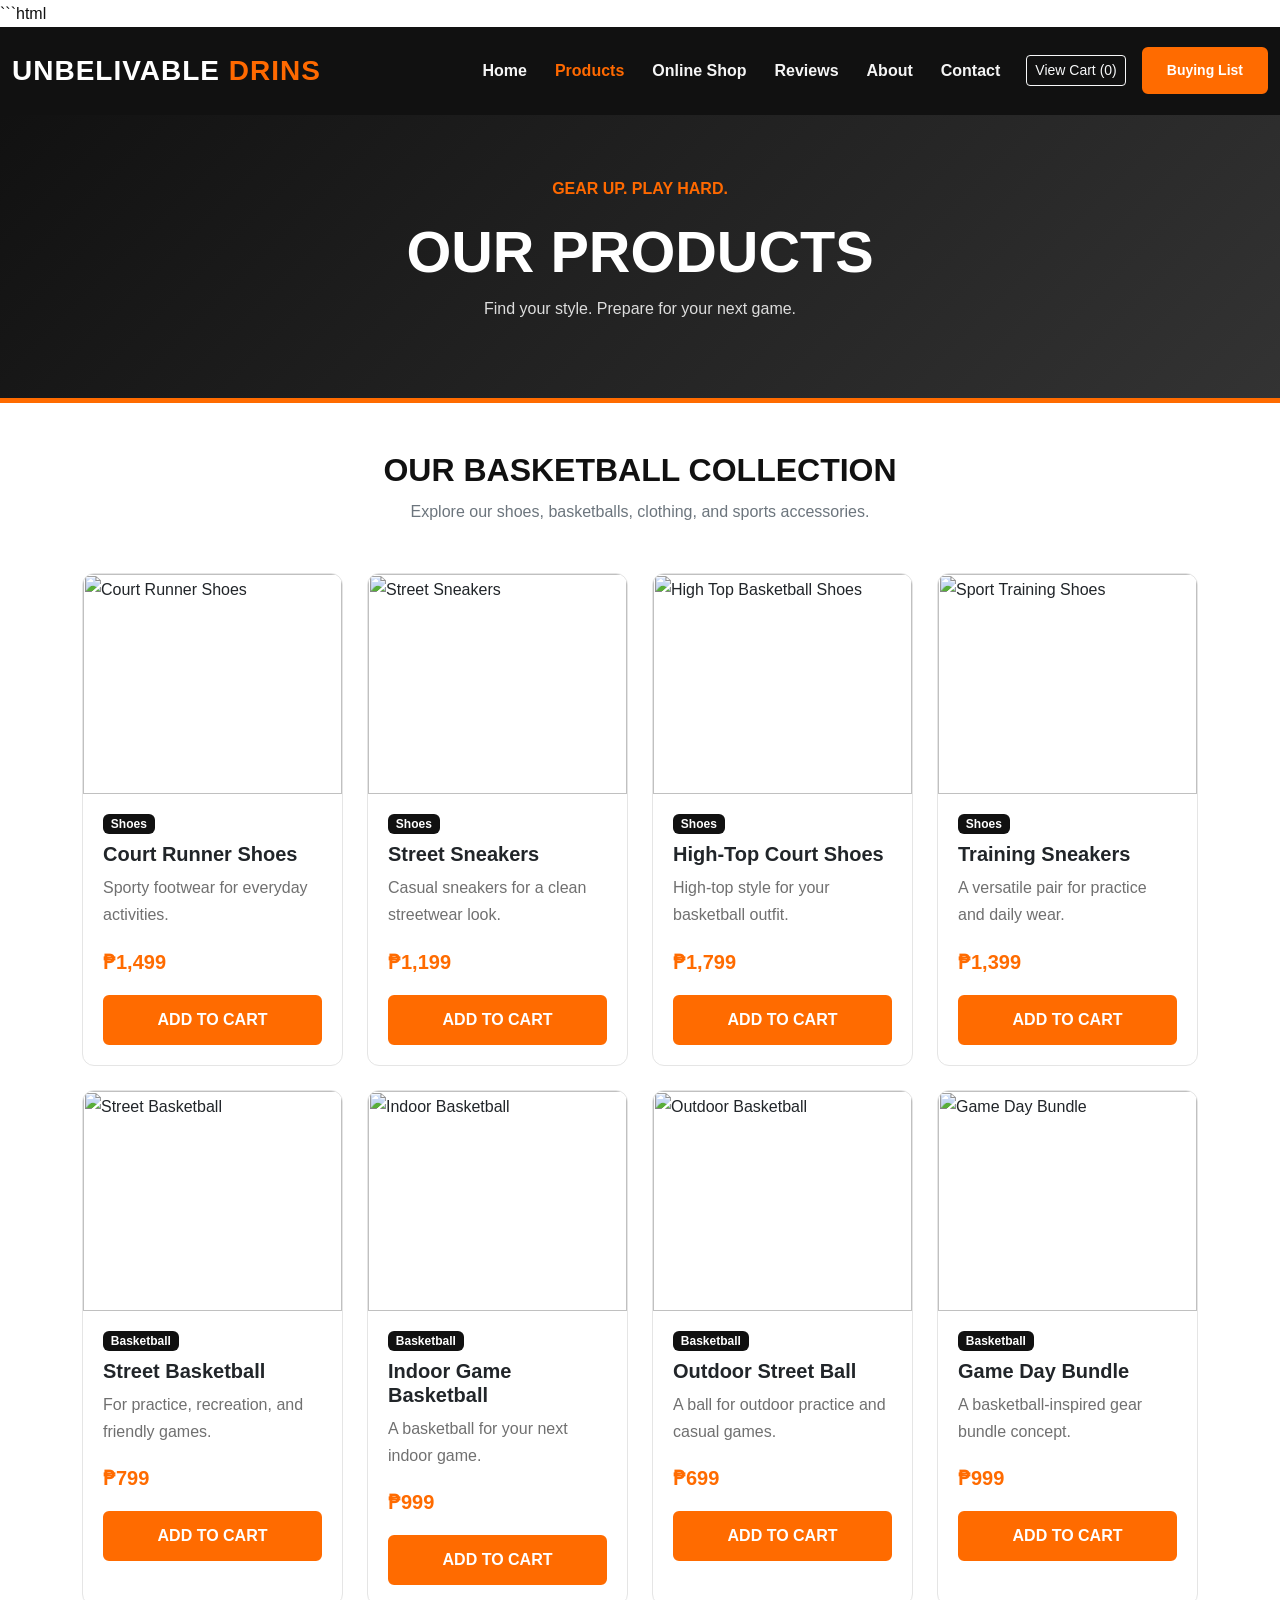
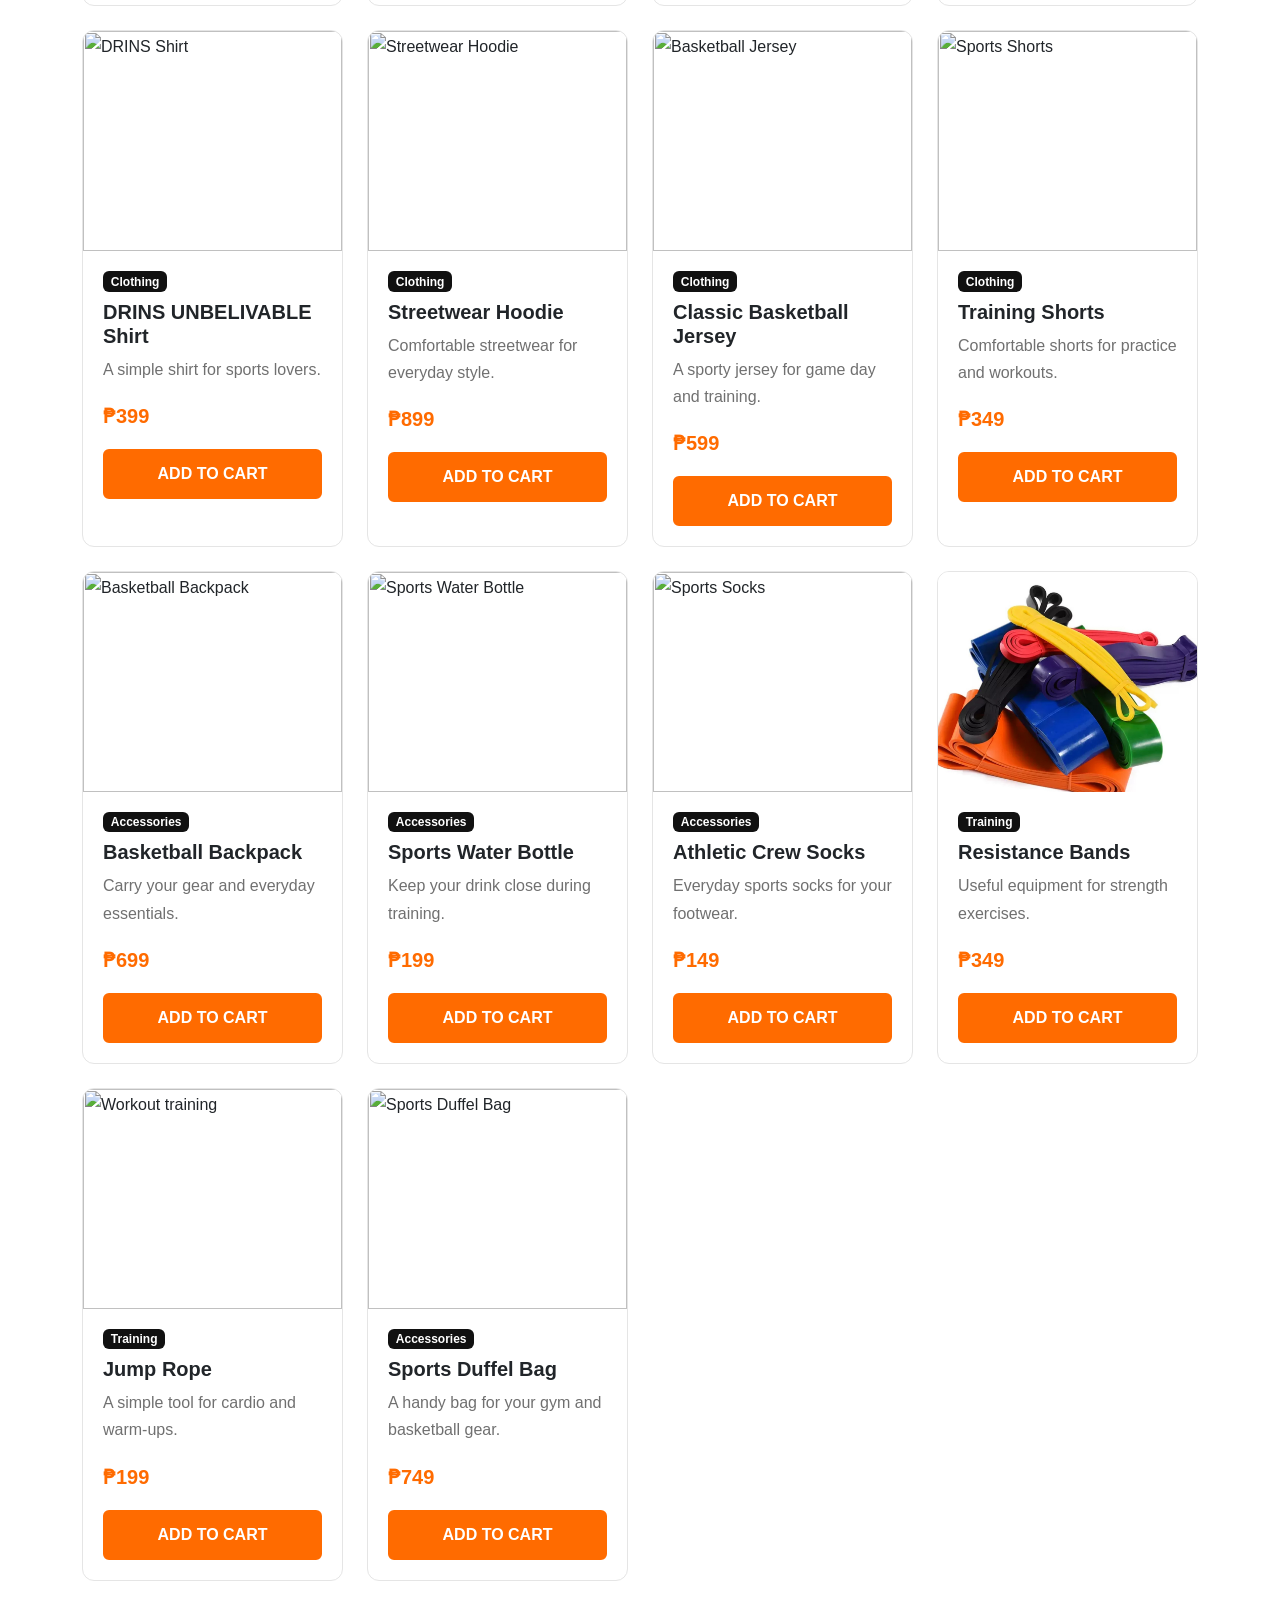
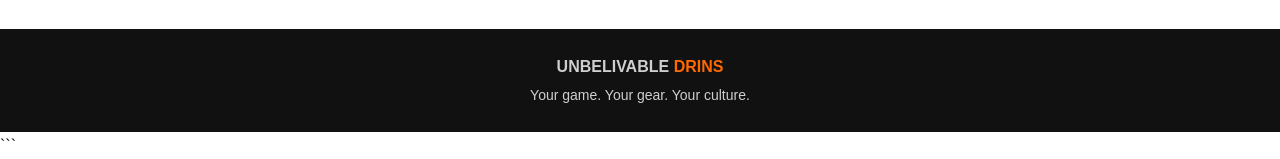
==== products.html @ 71305927 "Add files via upload" ====
```html
<!DOCTYPE html>
<html lang="en">
<head>
    <meta charset="UTF-8">
    <meta name="viewport" content="width=device-width, initial-scale=1.0">
    <title>Products | DRINS UNBELIVABLE</title>

    <link href="https://cdn.jsdelivr.net/npm/bootstrap@5.3.3/dist/css/bootstrap.min.css" rel="stylesheet">
    <link rel="stylesheet" href="style.css">
</head>
<body>

<!-- NAVIGATION -->
<nav class="navbar navbar-expand-lg navbar-dark bg-black sticky-top">
    <div class="container">
        <a class="navbar-brand fw-bold" href="index.html">
            UNBELIVABLE <span class="orange">DRINS</span>
        </a>

        <button class="navbar-toggler" type="button"
            data-bs-toggle="collapse" data-bs-target="#navbarMenu"
            aria-label="Toggle navigation">
            <span class="navbar-toggler-icon"></span>
        </button>

        <div class="collapse navbar-collapse" id="navbarMenu">
            <ul class="navbar-nav ms-auto align-items-lg-center">
                <li class="nav-item"><a class="nav-link" href="index.html">Home</a></li>
                <li class="nav-item"><a class="nav-link active" href="products.html">Products</a></li>
                <li class="nav-item"><a class="nav-link" href="shop.html">Online Shop</a></li>
                <li class="nav-item"><a class="nav-link" href="reviews.html">Reviews</a></li>
                <li class="nav-item"><a class="nav-link" href="about.html">About</a></li>
                <li class="nav-item"><a class="nav-link" href="contact.html">Contact</a></li>
                <li class="nav-item ms-lg-2">
                    <a class="btn btn-outline-light btn-sm" href="cart.html">
                        View Cart (<span id="cart-count">0</span>)
                    </a>
                </li>
                <li class="nav-item ms-lg-2 mt-2 mt-lg-0">
                    <a class="btn btn-orange btn-sm" href="checkout.html">Buying List</a>
                </li>
            </ul>
        </div>
    </div>
</nav>

<!-- HEADER -->
<header class="page-header text-center">
    <div class="container">
        <p class="orange fw-bold">GEAR UP. PLAY HARD.</p>
        <h1 class="display-4 fw-bold">OUR PRODUCTS</h1>
        <p>Find your style. Prepare for your next game.</p>
    </div>
</header>

<!-- PRODUCTS -->
<section class="container py-5">

    <div class="text-center mb-5">
        <h2 class="fw-bold">OUR BASKETBALL COLLECTION</h2>
        <p class="text-secondary">Explore our shoes, basketballs, clothing, and sports accessories.</p>
    </div>

    <div class="row g-4">

        <!-- SHOES -->

        <div class="col-sm-6 col-lg-3">
            <div class="card product-card h-100">
                <img src="https://images.unsplash.com/photo-1542291026-7eec264c27ff?auto=format&fit=crop&w=600&q=80" class="card-img-top" alt="Court Runner Shoes">
                <div class="card-body">
                    <span class="badge text-bg-dark mb-2">Shoes</span>
                    <h5 class="card-title">Court Runner Shoes</h5>
                    <p class="card-text">Sporty footwear for everyday activities.</p>
                    <p class="price">₱1,499</p>
                    <button class="btn btn-orange w-100 add-to-cart" type="button">ADD TO CART</button>
                </div>
            </div>
        </div>

        <div class="col-sm-6 col-lg-3">
            <div class="card product-card h-100">
                <img src="https://images.unsplash.com/photo-1495555961986-6d4c1ecb7be3?auto=format&fit=crop&w=600&q=80" class="card-img-top" alt="Street Sneakers">
                <div class="card-body">
                    <span class="badge text-bg-dark mb-2">Shoes</span>
                    <h5 class="card-title">Street Sneakers</h5>
                    <p class="card-text">Casual sneakers for a clean streetwear look.</p>
                    <p class="price">₱1,199</p>
                    <button class="btn btn-orange w-100 add-to-cart" type="button">ADD TO CART</button>
                </div>
            </div>
        </div>

        <div class="col-sm-6 col-lg-3">
            <div class="card product-card h-100">
                <img src="https://images.unsplash.com/photo-1552346154-21d32810aba3?auto=format&fit=crop&w=600&q=80" class="card-img-top" alt="High Top Basketball Shoes">
                <div class="card-body">
                    <span class="badge text-bg-dark mb-2">Shoes</span>
                    <h5 class="card-title">High-Top Court Shoes</h5>
                    <p class="card-text">High-top style for your basketball outfit.</p>
                    <p class="price">₱1,799</p>
                    <button class="btn btn-orange w-100 add-to-cart" type="button">ADD TO CART</button>
                </div>
            </div>
        </div>

        <div class="col-sm-6 col-lg-3">
            <div class="card product-card h-100">
                <img src="https://images.unsplash.com/photo-1600185365483-26d7a4cc7519?auto=format&fit=crop&w=600&q=80" class="card-img-top" alt="Sport Training Shoes">
                <div class="card-body">
                    <span class="badge text-bg-dark mb-2">Shoes</span>
                    <h5 class="card-title">Training Sneakers</h5>
                    <p class="card-text">A versatile pair for practice and daily wear.</p>
                    <p class="price">₱1,399</p>
                    <button class="btn btn-orange w-100 add-to-cart" type="button">ADD TO CART</button>
                </div>
            </div>
        </div>

        <!-- BASKETBALLS -->

        <div class="col-sm-6 col-lg-3">
            <div class="card product-card h-100">
                <img src="https://images.unsplash.com/photo-1519861531473-9200262188bf?auto=format&fit=crop&w=600&q=80" class="card-img-top" alt="Street Basketball">
                <div class="card-body">
                    <span class="badge text-bg-dark mb-2">Basketball</span>
                    <h5 class="card-title">Street Basketball</h5>
                    <p class="card-text">For practice, recreation, and friendly games.</p>
                    <p class="price">₱799</p>
                    <button class="btn btn-orange w-100 add-to-cart" type="button">ADD TO CART</button>
                </div>
            </div>
        </div>

        <div class="col-sm-6 col-lg-3">
            <div class="card product-card h-100">
                <img src="https://images.unsplash.com/photo-1546519638-68e109498ffc?auto=format&fit=crop&w=600&q=80" class="card-img-top" alt="Indoor Basketball">
                <div class="card-body">
                    <span class="badge text-bg-dark mb-2">Basketball</span>
                    <h5 class="card-title">Indoor Game Basketball</h5>
                    <p class="card-text">A basketball for your next indoor game.</p>
                    <p class="price">₱999</p>
                    <button class="btn btn-orange w-100 add-to-cart" type="button">ADD TO CART</button>
                </div>
            </div>
        </div>

        <div class="col-sm-6 col-lg-3">
            <div class="card product-card h-100">
                <img src="https://images.unsplash.com/photo-1519861531473-9200262188bf?auto=format&fit=crop&w=600&q=80" class="card-img-top" alt="Outdoor Basketball">
                <div class="card-body">
                    <span class="badge text-bg-dark mb-2">Basketball</span>
                    <h5 class="card-title">Outdoor Street Ball</h5>
                    <p class="card-text">A ball for outdoor practice and casual games.</p>
                    <p class="price">₱699</p>
                    <button class="btn btn-orange w-100 add-to-cart" type="button">ADD TO CART</button>
                </div>
            </div>
        </div>

        <div class="col-sm-6 col-lg-3">
            <div class="card product-card h-100">
                <img src="https://images.unsplash.com/photo-1546519638-68e109498ffc?auto=format&fit=crop&w=600&q=80" class="card-img-top" alt="Game Day Bundle">
                <div class="card-body">
                    <span class="badge text-bg-dark mb-2">Basketball</span>
                    <h5 class="card-title">Game Day Bundle</h5>
                    <p class="card-text">A basketball-inspired gear bundle concept.</p>
                    <p class="price">₱999</p>
                    <button class="btn btn-orange w-100 add-to-cart" type="button">ADD TO CART</button>
                </div>
            </div>
        </div>

        <!-- CLOTHING -->

        <div class="col-sm-6 col-lg-3">
            <div class="card product-card h-100">
                <img src="https://images.unsplash.com/photo-1521572163474-6864f9cf17ab?auto=format&fit=crop&w=600&q=80" class="card-img-top" alt="DRINS Shirt">
                <div class="card-body">
                    <span class="badge text-bg-dark mb-2">Clothing</span>
                    <h5 class="card-title">DRINS UNBELIVABLE Shirt</h5>
                    <p class="card-text">A simple shirt for sports lovers.</p>
                    <p class="price">₱399</p>
                    <button class="btn btn-orange w-100 add-to-cart" type="button">ADD TO CART</button>
                </div>
            </div>
        </div>

        <div class="col-sm-6 col-lg-3">
            <div class="card product-card h-100">
                <img src="https://images.unsplash.com/photo-1503341504253-dff4815485f1?auto=format&fit=crop&w=600&q=80" class="card-img-top" alt="Streetwear Hoodie">
                <div class="card-body">
                    <span class="badge text-bg-dark mb-2">Clothing</span>
                    <h5 class="card-title">Streetwear Hoodie</h5>
                    <p class="card-text">Comfortable streetwear for everyday style.</p>
                    <p class="price">₱899</p>
                    <button class="btn btn-orange w-100 add-to-cart" type="button">ADD TO CART</button>
                </div>
            </div>
        </div>

        <div class="col-sm-6 col-lg-3">
            <div class="card product-card h-100">
                <img src="https://images.unsplash.com/photo-1576566588028-4147f3842f27?auto=format&fit=crop&w=600&q=80" class="card-img-top" alt="Basketball Jersey">
                <div class="card-body">
                    <span class="badge text-bg-dark mb-2">Clothing</span>
                    <h5 class="card-title">Classic Basketball Jersey</h5>
                    <p class="card-text">A sporty jersey for game day and training.</p>
                    <p class="price">₱599</p>
                    <button class="btn btn-orange w-100 add-to-cart" type="button">ADD TO CART</button>
                </div>
            </div>
        </div>

        <div class="col-sm-6 col-lg-3">
            <div class="card product-card h-100">
                <img src="https://images.unsplash.com/photo-1551488831-00ddcb6c6bd3?auto=format&fit=crop&w=600&q=80" class="card-img-top" alt="Sports Shorts">
                <div class="card-body">
                    <span class="badge text-bg-dark mb-2">Clothing</span>
                    <h5 class="card-title">Training Shorts</h5>
                    <p class="card-text">Comfortable shorts for practice and workouts.</p>
                    <p class="price">₱349</p>
                    <button class="btn btn-orange w-100 add-to-cart" type="button">ADD TO CART</button>
                </div>
            </div>
        </div>

        <!-- BAGS AND ACCESSORIES -->

        <div class="col-sm-6 col-lg-3">
            <div class="card product-card h-100">
                <img src="https://images.unsplash.com/photo-1553062407-98eeb64c6a62?auto=format&fit=crop&w=600&q=80" class="card-img-top" alt="Basketball Backpack">
                <div class="card-body">
                    <span class="badge text-bg-dark mb-2">Accessories</span>
                    <h5 class="card-title">Basketball Backpack</h5>
                    <p class="card-text">Carry your gear and everyday essentials.</p>
                    <p class="price">₱699</p>
                    <button class="btn btn-orange w-100 add-to-cart" type="button">ADD TO CART</button>
                </div>
            </div>
        </div>

        <div class="col-sm-6 col-lg-3">
            <div class="card product-card h-100">
                <img src="https://images.unsplash.com/photo-1602143407151-7111542de6e8?auto=format&fit=crop&w=600&q=80" class="card-img-top" alt="Sports Water Bottle">
                <div class="card-body">
                    <span class="badge text-bg-dark mb-2">Accessories</span>
                    <h5 class="card-title">Sports Water Bottle</h5>
                    <p class="card-text">Keep your drink close during training.</p>
                    <p class="price">₱199</p>
                    <button class="btn btn-orange w-100 add-to-cart" type="button">ADD TO CART</button>
                </div>
            </div>
        </div>

        <div class="col-sm-6 col-lg-3">
            <div class="card product-card h-100">
                <img src="https://images.unsplash.com/photo-1586350977771-b3b0abd50c82?auto=format&fit=crop&w=600&q=80" class="card-img-top" alt="Sports Socks">
                <div class="card-body">
                    <span class="badge text-bg-dark mb-2">Accessories</span>
                    <h5 class="card-title">Athletic Crew Socks</h5>
                    <p class="card-text">Everyday sports socks for your footwear.</p>
                    <p class="price">₱149</p>
                    <button class="btn btn-orange w-100 add-to-cart" type="button">ADD TO CART</button>
                </div>
            </div>
        </div>

        <div class="col-sm-6 col-lg-3">
            <div class="card product-card h-100">
                <img src="Resistance.jpg">
                <div class="card-body">
                    <span class="badge text-bg-dark mb-2">Training</span>
                    <h5 class="card-title">Resistance Bands</h5>
                    <p class="card-text">Useful equipment for strength exercises.</p>
                    <p class="price">₱349</p>
                    <button class="btn btn-orange w-100 add-to-cart" type="button">ADD TO CART</button>
                </div>
            </div>
        </div>

        <div class="col-sm-6 col-lg-3">
            <div class="card product-card h-100">
                <img src="https://images.unsplash.com/photo-1517836357463-d25dfeac3438?auto=format&fit=crop&w=600&q=80" class="card-img-top" alt="Workout training">
                <div class="card-body">
                    <span class="badge text-bg-dark mb-2">Training</span>
                    <h5 class="card-title">Jump Rope</h5>
                    <p class="card-text">A simple tool for cardio and warm-ups.</p>
                    <p class="price">₱199</p>
                    <button class="btn btn-orange w-100 add-to-cart" type="button">ADD TO CART</button>
                </div>
            </div>
        </div>

        <div class="col-sm-6 col-lg-3">
            <div class="card product-card h-100">
                <img src="https://images.unsplash.com/photo-1547949003-9792a18a2601?auto=format&fit=crop&w=600&q=80" class="card-img-top" alt="Sports Duffel Bag">
                <div class="card-body">
                    <span class="badge text-bg-dark mb-2">Accessories</span>
                    <h5 class="card-title">Sports Duffel Bag</h5>
                    <p class="card-text">A handy bag for your gym and basketball gear.</p>
                    <p class="price">₱749</p>
                    <button class="btn btn-orange w-100 add-to-cart" type="button">ADD TO CART</button>
                </div>
            </div>
        </div>

    </div>
</section>

<!-- FOOTER -->
<footer class="site-footer text-white text-center py-4">
    <p class="mb-1 fw-bold">UNBELIVABLE <span class="orange">DRINS</span></p>
    <small>Your game. Your gear. Your culture.</small>
</footer>

<!-- CART FUNCTION -->
<script>
function getCart() {
    try {
        const cart = JSON.parse(localStorage.getItem("buCart") || "[]");
        return Array.isArray(cart) ? cart : [];
    } catch (error) {
        return [];
    }
}

function updateCartCount() {
    const cart = getCart();

    const count = cart.reduce(function (total, item) {
        return total + Number(item.qty || 0);
    }, 0);

    document.getElementById("cart-count").textContent = count;
}

document.querySelectorAll(".product-card").forEach(function (card) {
    const nameElement = card.querySelector(".card-title");
    const priceElement = card.querySelector(".price");
    const button = card.querySelector(".add-to-cart");

    if (!nameElement || !priceElement || !button) return;

    const name = nameElement.textContent.trim();
    const price = Number(priceElement.textContent.replace(/[^\d.]/g, ""));

    const id = "drins-" + name.toLowerCase()
        .replace(/[^a-z0-9]+/g, "-")
        .replace(/^-|-$/g, "");

    button.addEventListener("click", function () {
        const cart = getCart();

        const existing = cart.find(function (item) {
            return item.id === id;
        });

        if (existing) {
            existing.qty = Number(existing.qty || 1) + 1;
        } else {
            cart.push({
                id: id,
                name: name,
                price: price,
                qty: 1
            });
        }

        localStorage.setItem("buCart", JSON.stringify(cart));
        updateCartCount();

        button.textContent = "ADDED ✓";
        button.classList.remove("btn-orange");
        button.classList.add("btn-success");

        setTimeout(function () {
            button.textContent = "ADD TO CART";
            button.classList.remove("btn-success");
            button.classList.add("btn-orange");
        }, 1000);
    });
});

updateCartCount();
</script>

<script src="https://cdn.jsdelivr.net/npm/bootstrap@5.3.3/dist/js/bootstrap.bundle.min.js"></script>
</body>
</html>
```
---- style.css ----
/* ===================================
   COURT CULTURE - COMPLETE CSS
=================================== */

:root {
    --orange: #ff6b00;
    --orange-dark: #e65d00;
    --black: #111111;
    --dark-gray: #202020;
    --white: #ffffff;
    --light: #f5f5f5;
    --gray: #707070;
    --border: #e5e5e5;
    --radius: 12px;
}

* {
    box-sizing: border-box;
}

html {
    scroll-behavior: smooth;
}

body {
    margin: 0;
    background: var(--white);
    color: var(--black);
    font-family: Arial, Helvetica, sans-serif;
    line-height: 1.7;
    overflow-x: hidden;
}

img {
    max-width: 100%;
}

a {
    text-decoration: none;
}

p {
    color: var(--gray);
}

.orange {
    color: var(--orange) !important;
}

.bg-black {
    background-color: var(--black) !important;
}


/* NAVBAR FIX */
.navbar {
    background: #111 !important;
    padding: 15px 0;
    position: relative;
    z-index: 1000;
}

.navbar .container {
    max-width: 1400px;
}

.navbar-brand {
    font-size: 28px;
    font-weight: 800;
    letter-spacing: 1px;
    white-space: nowrap;
    margin-right: 25px;
}

.orange {
    color: #ff6900 !important;
}

.navbar-nav {
    display: flex;
    align-items: center;
    gap: 8px;
}

.navbar-nav .nav-link {
    color: #f5f5f5 !important;
    font-weight: 600;
    padding: 10px !important;
    white-space: nowrap;
}

.navbar-nav .nav-link.active,
.navbar-nav .nav-link:hover {
    color: #ff6900 !important;
}

.btn-orange {
    background: #ff6900;
    color: white !important;
    border: 1px solid #ff6900;
    font-weight: 700;
}

.btn-orange:hover {
    background: #e85e00;
    color: white !important;
}

/* Keep the basketball hero visible */
.hero {
    min-height: calc(100vh - 85px);
    background-position: center;
    background-size: cover;
    background-repeat: no-repeat;
}

/* Responsive navbar */
@media (max-width: 991.98px) {
    .navbar .container {
        padding-left: 20px;
        padding-right: 20px;
    }

    .navbar-brand {
        font-size: 23px;
        margin-right: 0;
    }

    .navbar-nav {
        align-items: stretch;
        gap: 0;
        padding-top: 15px;
    }

    .navbar-nav .nav-link {
        padding: 10px 0 !important;
    }

    .navbar-nav .btn {
        display: inline-block;
        margin: 6px 0;
        width: fit-content;
    }

    .hero {
        min-height: calc(100vh - 75px);
        background-position: center;
    }
}


/* BUTTONS */

.btn-orange {
    display: inline-block;
    padding: 11px 23px;
    color: var(--white);
    background: var(--orange);
    border: 2px solid var(--orange);
    border-radius: 6px;
    font-weight: 700;
    transition: 0.25s ease;
}

.btn-orange:hover {
    color: var(--white);
    background: var(--orange-dark);
    border-color: var(--orange-dark);
    transform: translateY(-2px);
}

.btn-warning {
    color: #ffffff !important;
    background-color: var(--orange) !important;
    border-color: var(--orange) !important;
}

.btn-warning:hover,
.btn-warning:focus {
    background-color: var(--orange-dark) !important;
    border-color: var(--orange-dark) !important;
}

.text-warning {
    color: var(--orange) !important;
}

/* GENERAL SECTIONS */

.section-padding {
    padding: 75px 0;
}

.section-heading {
    max-width: 720px;
    margin: 0 auto 30px;
    text-align: center;
}

.section-heading h2,
.contact-form-card h2 {
    font-size: clamp(1.8rem, 4vw, 2.6rem);
    font-weight: 900;
}

.section-tag {
    color: var(--orange);
    font-size: 0.8rem;
    font-weight: 800;
    letter-spacing: 2px;
    text-transform: uppercase;
}

.page-header {
    padding: 60px 0;
    color: var(--white);
    background: linear-gradient(135deg, #111111, #333333);
    border-bottom: 5px solid var(--orange);
}

.page-header h1 {
    font-size: clamp(2.3rem, 5vw, 3.6rem);
    font-weight: 900;
}

.page-header p {
    color: #dddddd;
}

/* HOMEPAGE HERO */

.hero,
.shop-hero {
    padding: 90px 0;
    color: var(--white);
    background:
        linear-gradient(90deg, rgba(0, 0, 0, 0.9), rgba(0, 0, 0, 0.45)),
        url("https://images.unsplash.com/photo-1546519638-68e109498ffc?auto=format&fit=crop&w=1600&q=85");
    background-size: cover;
    background-position: center;
    border-bottom: 5px solid var(--orange);
}

.hero h1,
.shop-hero h1 {
    font-size: clamp(2.5rem, 6vw, 4.7rem);
    font-weight: 900;
    line-height: 1.1;
}

.hero p,
.shop-hero p {
    max-width: 600px;
    color: #eeeeee;
    font-size: 1.05rem;
}

/* CATEGORY CARDS */

.category-card {
    height: 100%;
    padding: 28px;
    color: var(--white);
    background: var(--black);
    border-bottom: 4px solid var(--orange);
    border-radius: var(--radius);
    transition: 0.25s ease;
}

.category-card h3 {
    font-weight: 800;
}

.category-card p {
    color: #cccccc;
}

.category-card:hover {
    transform: translateY(-5px);
}

/* PRODUCT CARDS */

.product-card {
    height: 100%;
    overflow: hidden;
    background: var(--white);
    border: 1px solid var(--border);
    border-radius: var(--radius);
    transition: transform 0.25s ease, box-shadow 0.25s ease;
}

.product-card:hover {
    transform: translateY(-5px);
    box-shadow: 0 12px 28px rgba(0, 0, 0, 0.12);
}

.product-card img,
.product-card .card-img-top {
    display: block;
    width: 100%;
    height: 220px;
    object-fit: cover;
}

.product-card .card-body {
    padding: 20px;
}

.product-card .card-title {
    font-weight: 800;
}

.product-card .badge {
    color: var(--white);
    background: var(--black) !important;
}

.price,
.product-price {
    color: var(--orange);
    font-size: 1.25rem;
    font-weight: 900;
}

/* INFORMATION CARDS */

.info-card,
.review-card {
    height: 100%;
    padding: 25px;
    background: var(--white);
    border: 1px solid var(--border);
    border-radius: var(--radius);
    box-shadow: 0 5px 20px rgba(0, 0, 0, 0.05);
}

.info-card h3,
.info-card h4,
.review-card h3,
.review-card h4 {
    font-weight: 800;
}

.cart-section {
    background: var(--light);
}

/* CONTACT HERO */

.contact-hero {
    display: flex;
    align-items: center;
    min-height: 380px;
    padding: 75px 0;
    color: var(--white);
    background:
        linear-gradient(90deg, rgba(0, 0, 0, 0.92), rgba(0, 0, 0, 0.55)),
        url("https://images.unsplash.com/photo-1546519638-68e109498ffc?auto=format&fit=crop&w=1600&q=85");
    background-size: cover;
    background-position: center;
    border-bottom: 5px solid var(--orange);
}

.contact-hero-content {
    max-width: 720px;
}

.contact-hero h1 {
    margin: 12px 0;
    color: var(--white);
    font-size: clamp(3rem, 7vw, 5.5rem);
    font-weight: 900;
    line-height: 1.05;
}

.contact-hero p {
    max-width: 580px;
    color: #eeeeee;
    font-size: 1.05rem;
}

/* CONTACT INFORMATION */

.contact-info-card {
    height: 100%;
    padding: 30px 22px;
    text-align: center;
    background: var(--white);
    border: 1px solid var(--border);
    border-radius: var(--radius);
    box-shadow: 0 5px 20px rgba(0, 0, 0, 0.05);
    transition: 0.25s ease;
}

.contact-info-card:hover {
    transform: translateY(-5px);
    box-shadow: 0 12px 25px rgba(0, 0, 0, 0.1);
}

.contact-icon {
    display: flex;
    align-items: center;
    justify-content: center;
    width: 60px;
    height: 60px;
    margin: 0 auto 18px;
    color: var(--white);
    background: var(--orange);
    border-radius: 50%;
    font-size: 1.8rem;
}

.contact-info-card h3 {
    font-size: 1.2rem;
    font-weight: 800;
}

.contact-info-card p {
    font-size: 0.94rem;
}

.contact-info-card a,
.contact-detail {
    color: var(--orange-dark);
    font-weight: 700;
    overflow-wrap: anywhere;
}

/* CONTACT SECTION */

.contact-main-section {
    background: var(--light);
}

/* OWNER PROFILE */

.owner-card {
    height: 100%;
    overflow: hidden;
    background: var(--white);
    border: 1px solid var(--border);
    border-radius: var(--radius);
    box-shadow: 0 8px 25px rgba(0, 0, 0, 0.07);
}

.owner-image-wrap {
    position: relative;
    height: 320px;
    overflow: hidden;
    background: #dddddd;
}

.owner-photo {
    display: block;
    width: 100%;
    height: 100%;
    min-height: 0;
    object-fit: cover;
    object-position: center 35%;
}

.owner-label {
    position: absolute;
    bottom: 15px;
    left: 15px;
    padding: 7px 12px;
    color: var(--white);
    background: var(--orange);
    border-radius: 4px;
    font-size: 0.75rem;
    font-weight: 800;
}

.owner-content {
    padding: 28px;
}

.owner-content h2 {
    font-size: clamp(1.7rem, 3vw, 2.2rem);
    font-weight: 900;
}

.owner-role {
    color: var(--orange-dark);
    font-weight: 700;
}

.owner-quote {
    margin: 20px 0;
    padding: 15px;
    color: #333333;
    background: #fff2e8;
    border-left: 4px solid var(--orange);
    border-radius: 0 7px 7px 0;
    font-style: italic;
    font-weight: 700;
}

.text-link {
    color: var(--orange-dark);
    font-weight: 800;
}

.text-link:hover {
    color: var(--black);
}

/* CONTACT FORM */

.contact-form-card {
    height: 100%;
    padding: 35px;
    background: var(--white);
    border: 1px solid var(--border);
    border-radius: var(--radius);
    box-shadow: 0 8px 25px rgba(0, 0, 0, 0.07);
}

.form-intro {
    margin-bottom: 25px;
}

.form-label {
    color: var(--black);
    font-size: 0.92rem;
    font-weight: 700;
}

.form-control,
.form-select {
    min-height: 48px;
    padding: 11px 13px;
    border: 1px solid #dddddd;
    border-radius: 7px;
}

textarea.form-control {
    min-height: 135px;
    resize: vertical;
}

.form-control:focus,
.form-select:focus {
    border-color: var(--orange);
    box-shadow: 0 0 0 4px rgba(255, 107, 0, 0.13);
}

.submit-btn {
    width: 100%;
    margin-top: 5px;
}

.form-note {
    font-size: 0.8rem;
}

/* CONTACT CALL TO ACTION */

.contact-cta {
    padding: 70px 0;
    color: var(--white);
    text-align: center;
    background: var(--black);
    border-top: 4px solid var(--orange);
}

.contact-cta h2 {
    margin: 12px 0;
    font-size: clamp(1.9rem, 4vw, 3rem);
    font-weight: 900;
}

.contact-cta p {
    max-width: 650px;
    margin: 0 auto;
    color: #cccccc;
}

/* REVIEWS */

.review-stars {
    color: #f0a000;
    letter-spacing: 2px;
}

/* FOOTER */

.site-footer {
    color: var(--white);
    background: var(--black);
}

.footer-brand {
    display: inline-block;
    margin-bottom: 12px;
    color: var(--white);
    font-size: 1.5rem;
    font-weight: 900;
    letter-spacing: 1px;
}

.footer-brand:hover {
    color: var(--white);
}

.footer-description {
    max-width: 390px;
    color: #bbbbbb;
}

.footer-heading {
    margin-bottom: 15px;
    color: var(--white);
    font-size: 1rem;
    font-weight: 800;
}

.site-footer .row a:not(.footer-brand) {
    display: block;
    width: fit-content;
    margin-bottom: 9px;
    color: #cccccc;
}

.site-footer .row a:not(.footer-brand):hover {
    color: var(--orange);
}

.footer-bottom {
    display: flex;
    justify-content: space-between;
    gap: 15px;
    padding: 20px 0;
    border-top: 1px solid #333333;
}

.footer-bottom p {
    margin: 0;
    color: #aaaaaa;
    font-size: 0.85rem;
}

.footer-links {
    display: flex;
    justify-content: center;
    flex-wrap: wrap;
    gap: 16px;
}

.footer-links a {
    color: #ffffff;
}

.footer-links a:hover {
    color: var(--orange);
}

/* TABLES AND CHECKOUT */

.table thead th {
    padding: 15px 12px;
    white-space: nowrap;
}

.table tbody td {
    padding: 16px 12px;
}

.table tbody tr:hover {
    background: #fff7f1;
}

.card {
    border: 1px solid var(--border);
    border-radius: 12px;
    overflow: hidden;
}

.card-header {
    border-bottom: 3px solid var(--orange);
}

#buyingList > div {
    align-items: flex-start;
}

#placeOrder:disabled {
    opacity: 0.55;
    cursor: not-allowed;
}

.site-footer p,
.site-footer small {
    color: #cfcfcf;
}

/* RESPONSIVE DESIGN */

@media (max-width: 991px) {
    .navbar .nav-link {
        margin: 5px 0;
    }

    .section-padding {
        padding: 60px 0;
    }

    .contact-form-card {
        padding: 28px;
    }
}

@media (max-width: 767px) {
    main.container {
        padding-top: 28px !important;
        padding-bottom: 36px !important;
    }

    .section-padding {
        padding: 48px 0;
    }

    .hero,
    .shop-hero {
        padding: 60px 0;
    }

    .contact-hero {
        min-height: auto;
        padding: 60px 0;
    }

    .product-card img,
    .product-card .card-img-top {
        height: 200px;
    }

    .owner-image-wrap {
        height: 290px;
    }

    .owner-content,
    .contact-form-card {
        padding: 24px;
    }

    .footer-bottom {
        flex-direction: column;
        gap: 5px;
    }

    .table-responsive {
        border: 1px solid var(--border);
        border-radius: 10px;
    }

    #buyingList > div {
        gap: 12px !important;
    }

    .navbar .container {
        gap: 12px;
    }
}

@media (max-width: 575px) {
    .navbar-brand {
        font-size: 1.15rem;
    }

    .hero h1,
    .shop-hero h1 {
        font-size: 2.5rem;
    }

    .contact-hero h1 {
        font-size: 3rem;
    }

    .product-card img,
    .product-card .card-img-top {
        height: 190px;
    }

    .owner-image-wrap {
        height: 255px;
    }

    .owner-content,
    .contact-form-card {
        padding: 20px;
    }

    .form-control,
    .form-select {
        font-size: 16px;
    }
}

@media (prefers-reduced-motion: reduce) {
    *,
    *::before,
    *::after {
        scroll-behavior: auto !important;
        transition: none !important;
    }
}
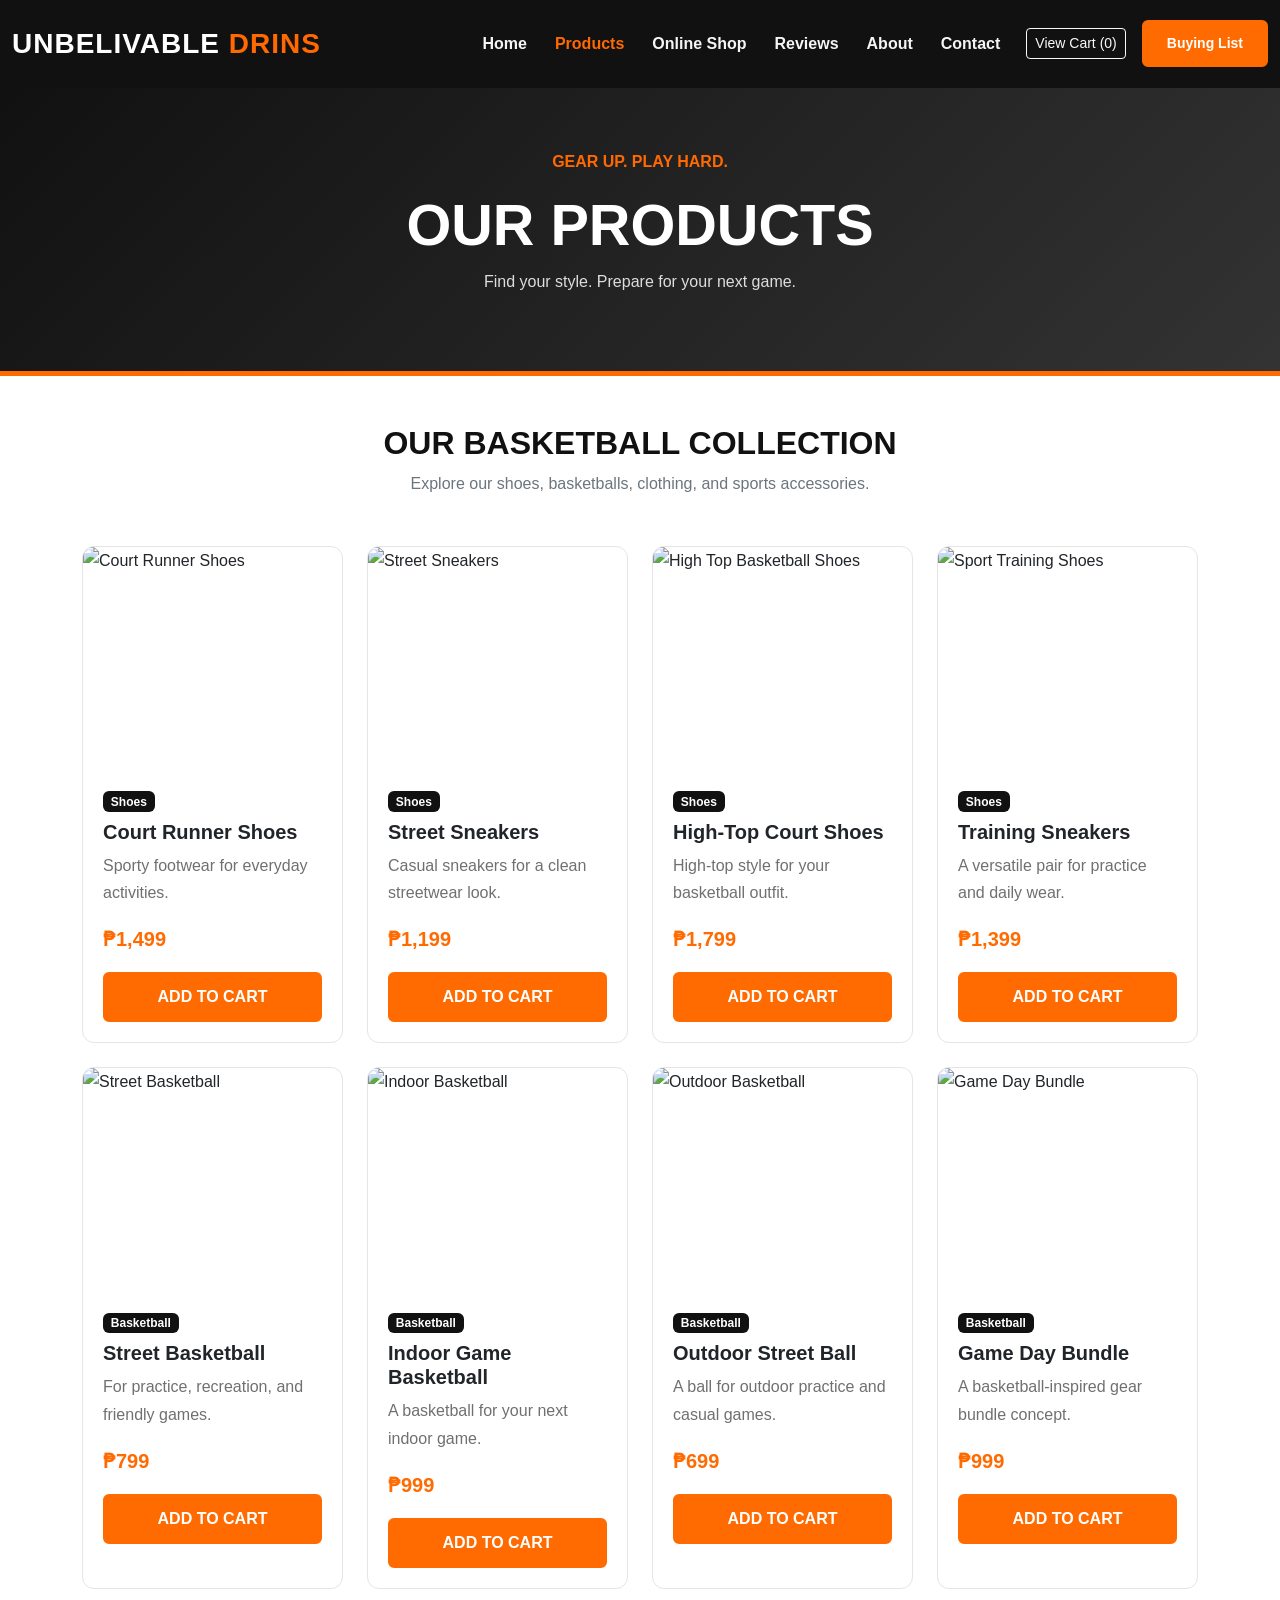
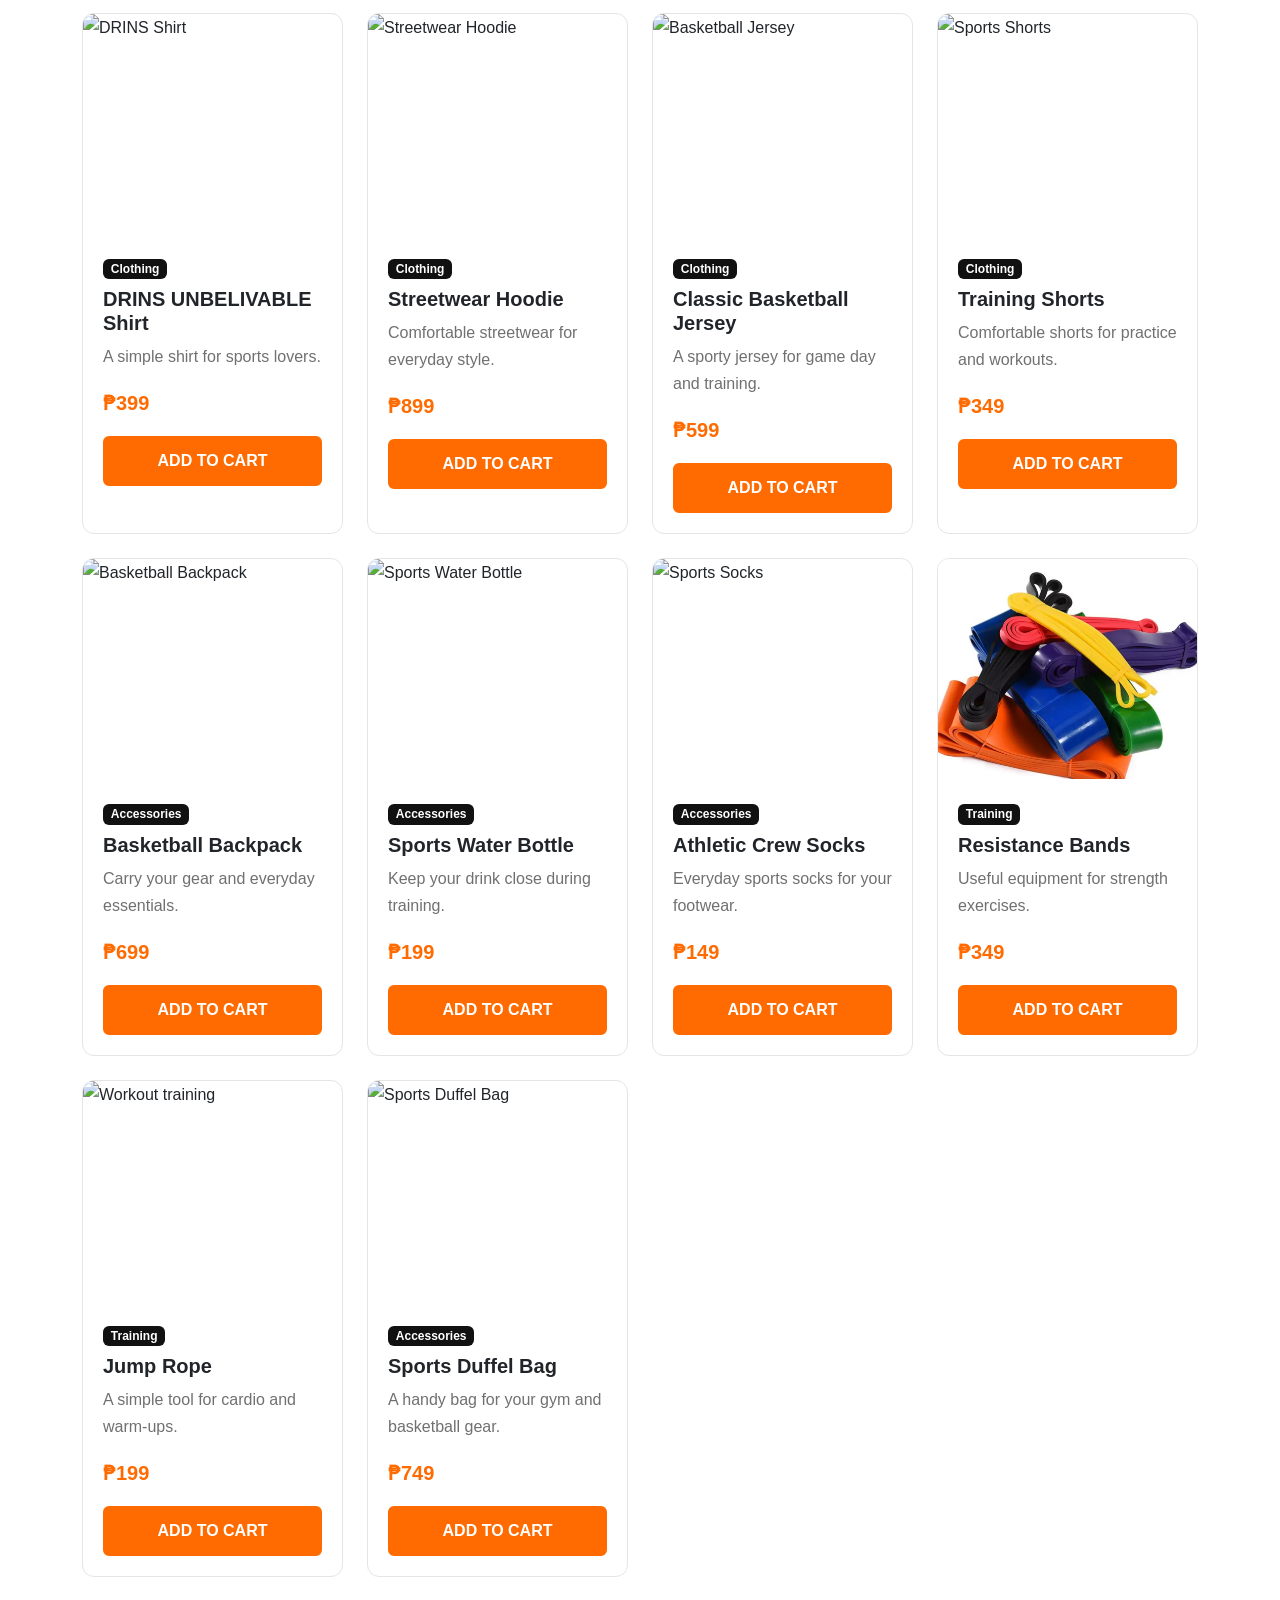
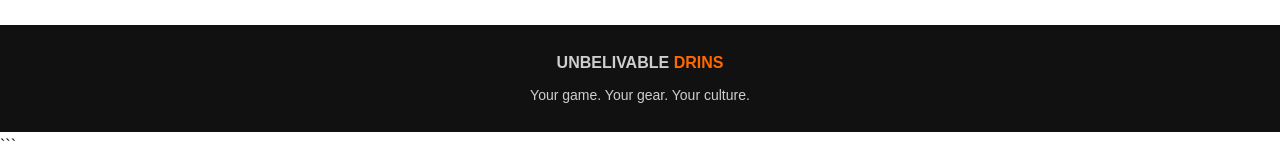
==== commit edd94e90: "Update print statement from 'Hello' to 'Goodbye'" ====
--- a/products.html
+++ b/products.html
@@ -1,4 +1,3 @@
-```html
 <!DOCTYPE html>
 <html lang="en">
 <head>
@@ -389,4 +388,4 @@
 <script src="https://cdn.jsdelivr.net/npm/bootstrap@5.3.3/dist/js/bootstrap.bundle.min.js"></script>
 </body>
 </html>
-```+```
